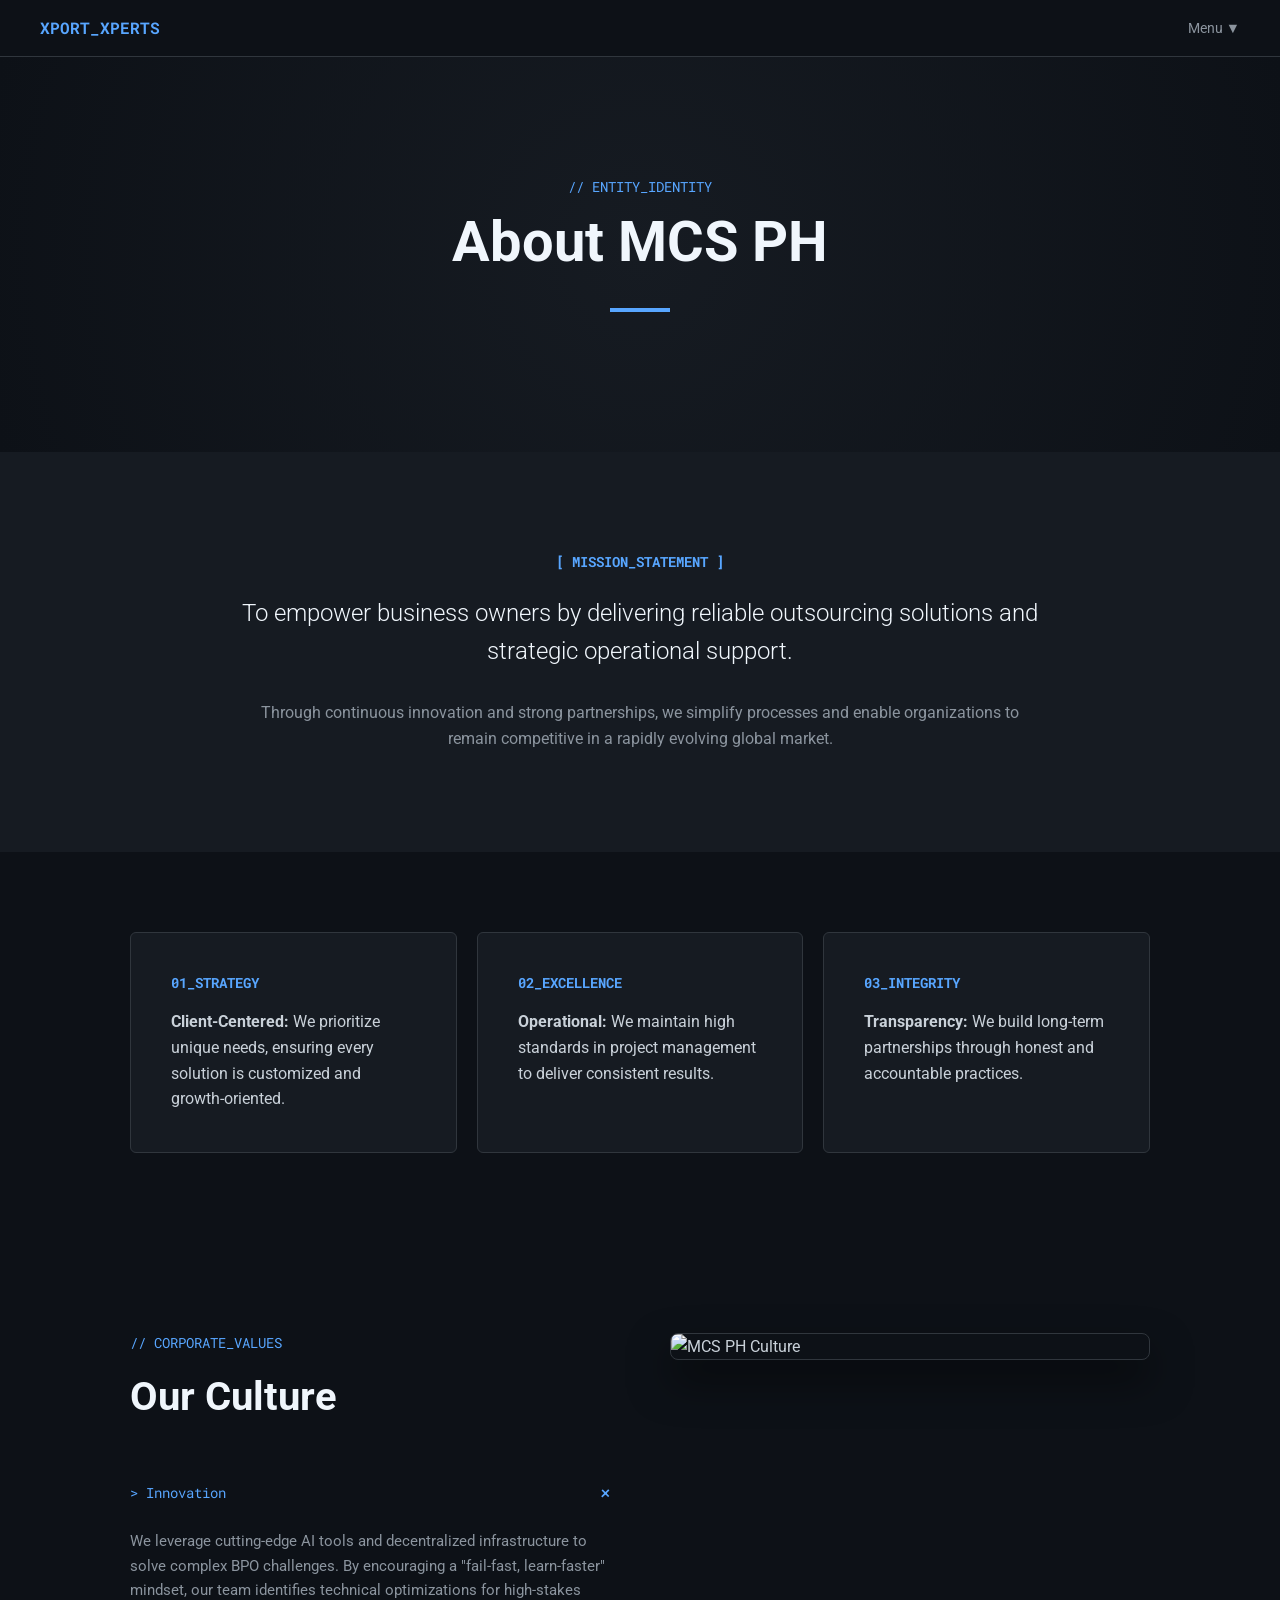
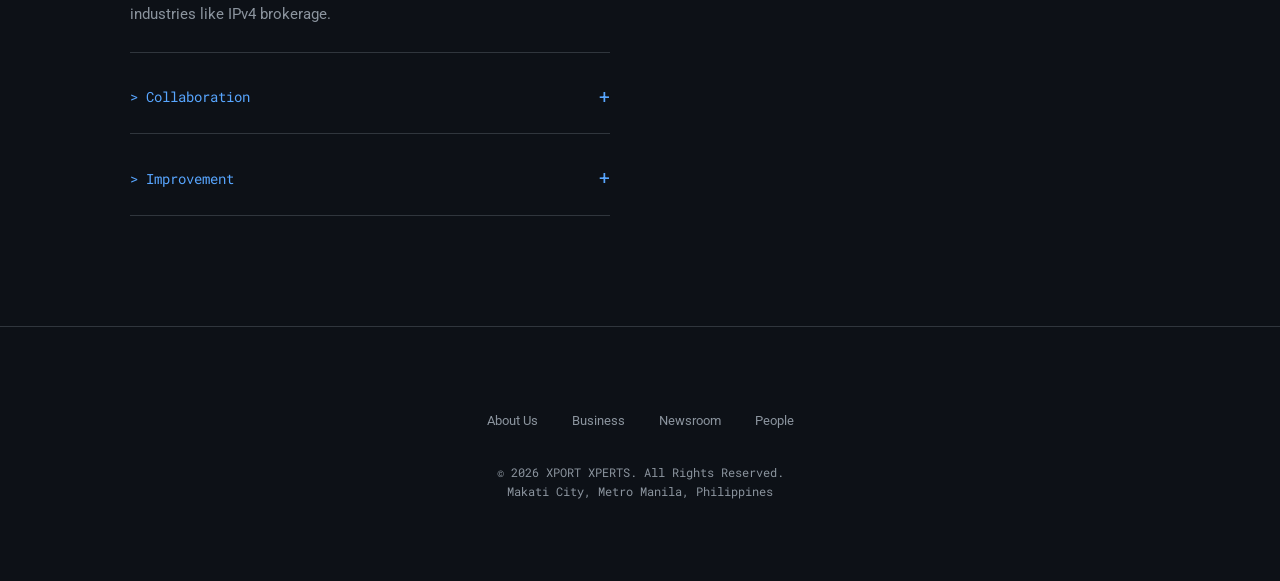
==== about.html @ 9e032820 "Add files via upload" ====
<!DOCTYPE html>
<html lang="en">
<head>
    <meta charset="UTF-8">
    <meta name="viewport" content="width=device-width, initial-scale=1.0">
    <title>About Us | XPORT XPERTS</title>
    <link href="https://fonts.googleapis.com/css2?family=Roboto+Mono:wght@400;700&family=Roboto:wght@300;400;700&display=swap" rel="stylesheet">
    <style>
        :root {
            --bg-main: #0d1117;       
            --bg-secondary: #161b22;  
            --border-color: #30363d;  
            --text-primary: #c9d1d9;  
            --text-muted: #8b949e;    
            --accent: #58a6ff;        
        }

        footer {
            padding: 80px 0;
            text-align: center;
            border-top: 1px solid var(--border-color);
        }

        * {
            margin: 0;
            padding: 0;
            box-sizing: border-box;
        }

        body {
            font-family: 'Roboto', sans-serif;
            background-color: var(--bg-main);
            color: var(--text-primary);
            line-height: 1.6;
            overflow-x: hidden;
        }

        .container {
            max-width: 1100px;
            margin: 0 auto;
            padding: 0 40px;
        }

        .mono {
            font-family: 'Roboto Mono', monospace;
            font-size: 0.85rem;
            color: var(--accent);
        }

        /* --- Header & Navigation --- */
        header {
            background-color: var(--bg-main);
            border-bottom: 1px solid var(--border-color);
            padding: 15px 0;
            position: sticky;
            top: 0;
            z-index: 1000;
        }

        .header-container {
            display: flex;
            justify-content: space-between;
            align-items: center;
            padding: 0 40px;
        }

        .logo {
            font-family: 'Roboto Mono', monospace;
            font-weight: bold;
            color: var(--accent);
            text-decoration: none;
        }

        nav .nav-item {
            position: relative;
            display: inline-block;
        }

        nav a {
            color: var(--text-muted);
            margin-left: 20px;
            text-decoration: none;
            font-size: 0.9rem;
        }

        .dropdown-content {
            display: none;
            position: absolute;
            right: 0;
            background-color: var(--bg-secondary);
            min-width: 160px;
            border: 1px solid var(--border-color);
            z-index: 1001;
        }

        .dropdown-content a {
            color: var(--text-muted);
            padding: 12px 16px;
            margin-left: 0;
            display: block;
        }

        .nav-item:hover .dropdown-content {
            display: block;
        }

        /* --- Hero Section --- */
        .about-hero {
            padding: 120px 0;
            text-align: center;
            background: radial-gradient(circle at center, #161b22 0%, #0d1117 100%);
        }

        /* --- Reveal Animation --- */
        .reveal {
            opacity: 0;
            transform: translateY(30px);
            transition: all 0.8s ease-out;
        }

        .reveal.active {
            opacity: 1;
            transform: translateY(0);
        }

        /* --- Mission Section --- */
        .mission-section {
            background-color: var(--bg-secondary);
            padding: 100px 0;
        }

        /* --- Values Cards --- */
        .values-grid {
            display: grid;
            grid-template-columns: repeat(auto-fit, minmax(300px, 1fr));
            gap: 20px;
            padding: 80px 0;
        }

        .card {
            background-color: var(--bg-secondary);
            padding: 40px;
            border: 1px solid var(--border-color);
            border-radius: 6px;
            transition: all 0.3s ease;
            position: relative;
        }

        .card:hover {
            border-color: var(--accent);
            transform: translateY(-5px);
        }

        /* --- Culture Section & Accordion --- */
        .culture-section {
            padding: 100px 0;
            background-color: var(--bg-main);
        }

        .split-layout {
            display: flex;
            gap: 60px;
            align-items: flex-start;
        }

        .text-half, .image-half { flex: 1; }

        .culture-accordion { margin-top: 30px; }

        .culture-item {
            border-bottom: 1px solid var(--border-color);
            margin-bottom: 10px;
        }

        .culture-header {
            padding: 20px 0;
            cursor: pointer;
            display: flex;
            justify-content: space-between;
            align-items: center;
            transition: color 0.3s;
        }

        .culture-content {
            max-height: 0;
            overflow: hidden;
            transition: all 0.4s cubic-bezier(0.4, 0, 0.2, 1);
            color: var(--text-muted);
            font-size: 0.95rem;
        }

        .culture-item.active .culture-content {
            max-height: 250px;
            padding-bottom: 25px;
        }

        .culture-item.active .culture-header {
            color: var(--accent);
        }

        .plus-icon {
            font-size: 1.2rem;
            transition: transform 0.3s;
            color: var(--accent);
        }

        .culture-item.active .plus-icon {
            transform: rotate(45deg);
        }

        .image-container {
            border: 1px solid var(--border-color);
            border-radius: 8px;
            overflow: hidden;
            box-shadow: 0 20px 40px rgba(0,0,0,0.5);
        }

        .image-container img {
            width: 100%;
            display: block;
            transition: transform 0.5s;
        }

        .image-container:hover img {
            transform: scale(1.03);
        }

        /* --- Footer --- */
        footer {
            padding: 80px 0;
            text-align: center;
            border-top: 1px solid var(--border-color);
        }

        .footer-links a {
            color: var(--text-muted);
            margin: 0 15px;
            text-decoration: none;
            font-size: 0.8rem;
        }

        .footer-bottom {
            margin-top: 30px;
            font-size: 0.75rem;
            color: var(--text-muted);
        }
    </style>
</head>
<body>

    <header>
        <div class="header-container">
            <a href="index.html" class="logo">XPORT_XPERTS</a>
            <nav>
                <div class="nav-item">
                    <a href="#" class="active">Menu ▼</a>
                    <div class="dropdown-content">
                        <a href="index.html">Home</a>
                        <a href="about.html">About</a>
                        <a href="services.html">Services</a>
                        <a href="contact.html">Contact</a>
                        <a href="whymcs.html">Why MCS PH</a>
                        <a href="partners.html">Partners</a>
                        <a href="faq.html">FAQ</a>
                        <a href="join.html">Join Us</a>
                    </div>
                </div>
            </nav>
        </div>
    </header>

    <section class="about-hero">
        <div class="container">
            <p class="mono">// ENTITY_IDENTITY</p>
            <h1 id="typewriter" style="font-size: 3.5rem; color: #f0f6fc; min-height: 1.2em;"></h1>
            <div style="width: 60px; height: 4px; background: var(--accent); margin: 20px auto;"></div>
        </div>
    </section>

    <section class="mission-section reveal">
        <div class="container">
            <div style="max-width: 800px; margin: 0 auto; text-align: center;">
                <h2 class="mono" style="margin-bottom: 20px;">[ MISSION_STATEMENT ]</h2>
                <p style="font-size: 1.5rem; color: #f0f6fc; margin-bottom: 30px; font-weight: 300;">
                    To empower business owners by delivering reliable outsourcing solutions and strategic operational support.
                </p>
                <p style="color: var(--text-muted);">
                    Through continuous innovation and strong partnerships, we simplify processes and enable organizations to remain competitive in a rapidly evolving global market.
                </p>
            </div>
        </div>
    </section>

    <div class="container">
        <div class="values-grid">
            <div class="card reveal">
                <h4 class="mono">01_STRATEGY</h4>
                <p style="margin-top: 15px;"><strong>Client-Centered:</strong> We prioritize unique needs, ensuring every solution is customized and growth-oriented.</p>
            </div>
            <div class="card reveal">
                <h4 class="mono">02_EXCELLENCE</h4>
                <p style="margin-top: 15px;"><strong>Operational:</strong> We maintain high standards in project management to deliver consistent results.</p>
            </div>
            <div class="card reveal">
                <h4 class="mono">03_INTEGRITY</h4>
                <p style="margin-top: 15px;"><strong>Transparency:</strong> We build long-term partnerships through honest and accountable practices.</p>
            </div>
        </div>
    </div>

    <section class="culture-section">
        <div class="container">
            <div class="split-layout reveal">
                <div class="text-half">
                    <p class="mono">// CORPORATE_VALUES</p>
                    <h2 style="font-size: 2.5rem; color: #f0f6fc; margin: 10px 0 20px 0;">Our Culture</h2>
                    
                    <div class="culture-accordion">
                        <div class="culture-item active">
                            <div class="culture-header">
                                <span class="mono">> Innovation</span>
                                <span class="plus-icon">+</span>
                            </div>
                            <div class="culture-content">
                                We leverage cutting-edge AI tools and decentralized infrastructure to solve complex BPO challenges. By encouraging a "fail-fast, learn-faster" mindset, our team identifies technical optimizations for high-stakes industries like IPv4 brokerage.
                            </div>
                        </div>

                        <div class="culture-item">
                            <div class="culture-header">
                                <span class="mono">> Collaboration</span>
                                <span class="plus-icon">+</span>
                            </div>
                            <div class="culture-content">
                                Distance is a detail, not a barrier. We utilize real-time collaborative stacks (Slack, Jira, Git) to ensure our remote experts function as a cohesive unit. Our partnership with clients is an extension of their internal team.
                            </div>
                        </div>

                        <div class="culture-item">
                            <div class="culture-header">
                                <span class="mono">> Improvement</span>
                                <span class="plus-icon">+</span>
                            </div>
                            <div class="culture-content">
                                Continuous upskilling is mandatory. We provide our agents with specialized training modules in iGaming regulations and technical literacy to ensure we remain the gold standard in Philippine outsourcing.
                            </div>
                        </div>
                    </div>
                </div>

                <div class="image-half">
                    <div class="image-container">
                        <img src="https://i.pinimg.com/736x/e1/63/8e/e1638eeec95a5b2632e2abaaf7214796.jpg" alt="MCS PH Culture">
                    </div>
                </div>
            </div>
        </div>
    </section>

    <footer>
        <div class="footer-links">
            <a href="about.html">About Us</a>
            <a href="services.html">Business</a>
            <a href="#">Newsroom</a>
            <a href="#">People</a>
        </div>
        <div class="footer-bottom mono">
            <p>&copy; 2026 XPORT XPERTS. All Rights Reserved.</p>
            <p>Makati City, Metro Manila, Philippines</p>
        </div>
    </footer>

    <script>
        // --- Typewriter Effect ---
        const heroText = "About MCS PH";
        let charIndex = 0;
        function typeWriter() {
            if (charIndex < heroText.length) {
                document.getElementById("typewriter").innerHTML += heroText.charAt(charIndex);
                charIndex++;
                setTimeout(typeWriter, 100);
            }
        }

        // --- Scroll Reveal Effect ---
        function reveal() {
            const reveals = document.querySelectorAll(".reveal");
            reveals.forEach(el => {
                const windowHeight = window.innerHeight;
                const elementTop = el.getBoundingClientRect().top;
                const revealPoint = 100;
                if (elementTop < windowHeight - revealPoint) {
                    el.classList.add("active");
                }
            });
        }

        // --- Culture Accordion Functionality ---
        document.querySelectorAll('.culture-header').forEach(header => {
            header.addEventListener('click', () => {
                const currentItem = header.parentElement;
                const wasActive = currentItem.classList.contains('active');
                
                // Close all
                document.querySelectorAll('.culture-item').forEach(item => {
                    item.classList.remove('active');
                });

                // Toggle current
                if (!wasActive) {
                    currentItem.classList.add('active');
                }
            });
        });

        // Initialize
        window.addEventListener("scroll", reveal);
        window.onload = () => {
            typeWriter();
            reveal();
        };
    </script>
</body>
</html>
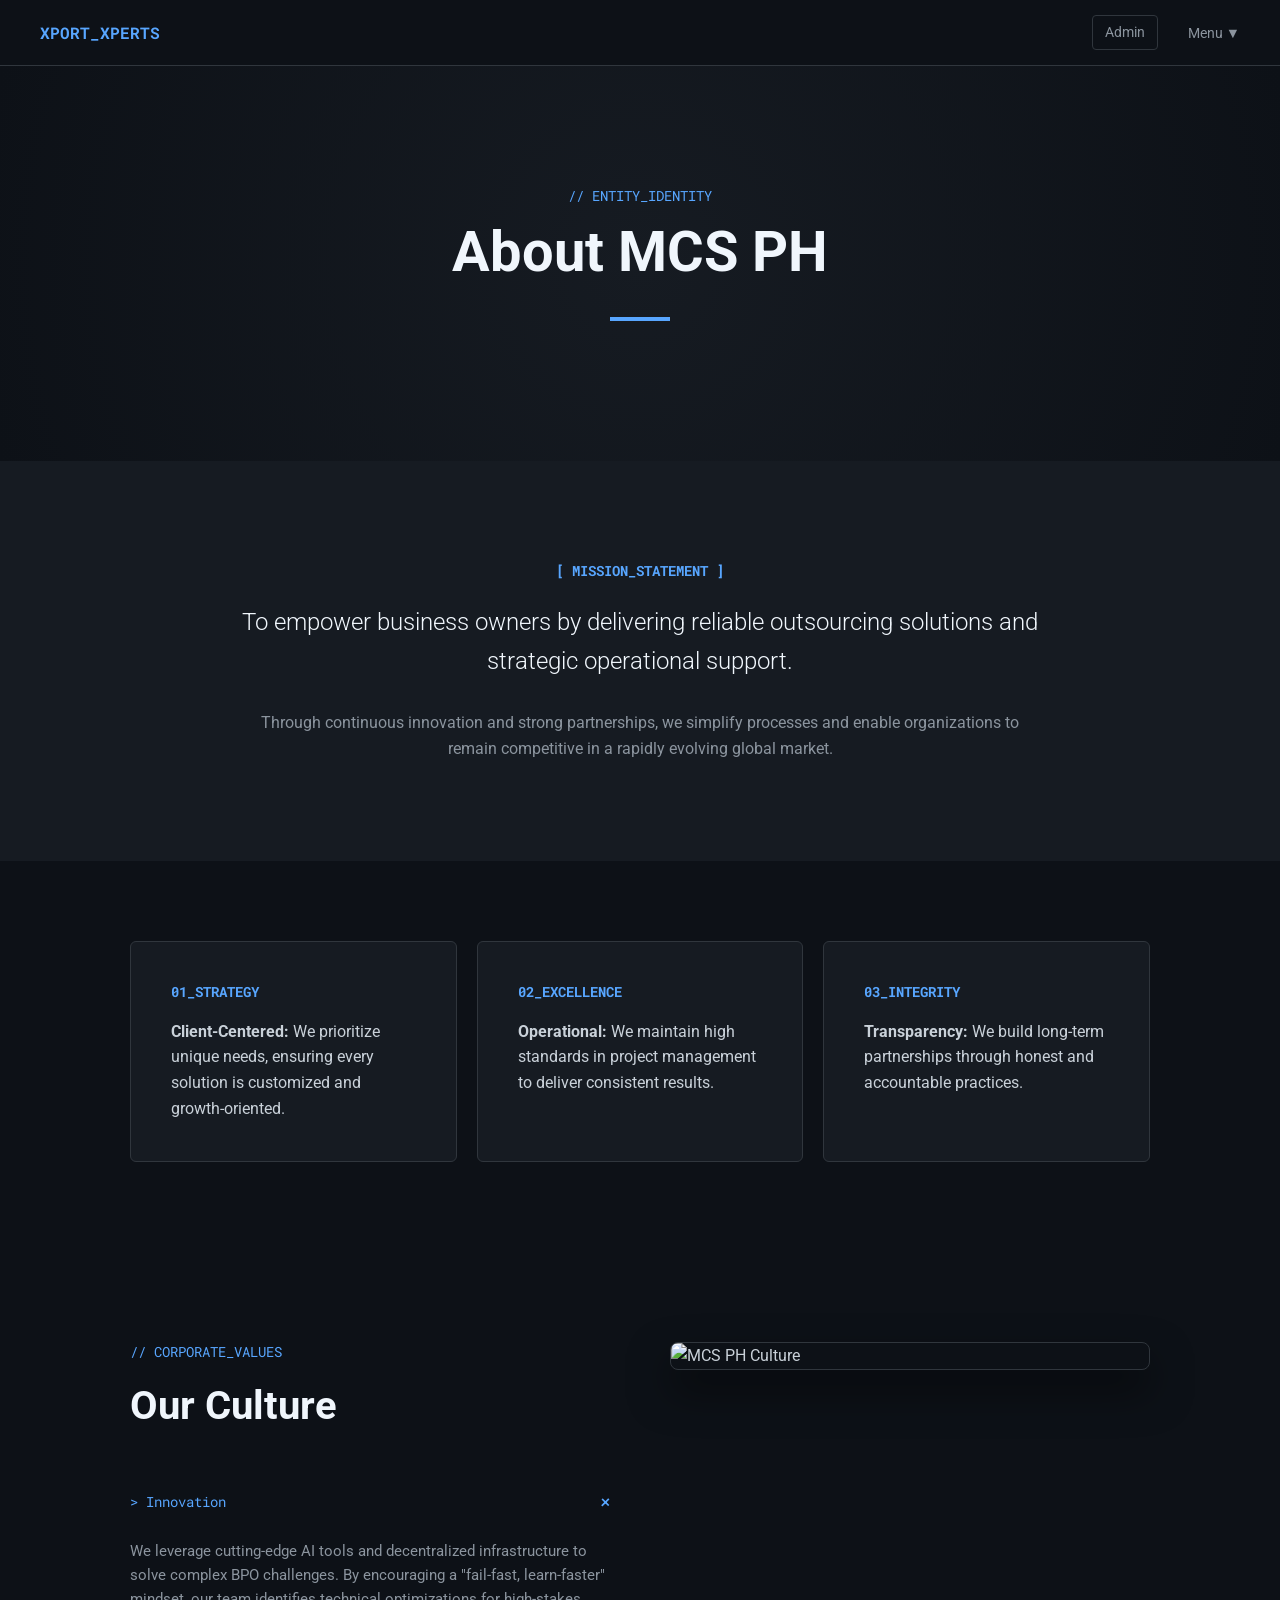
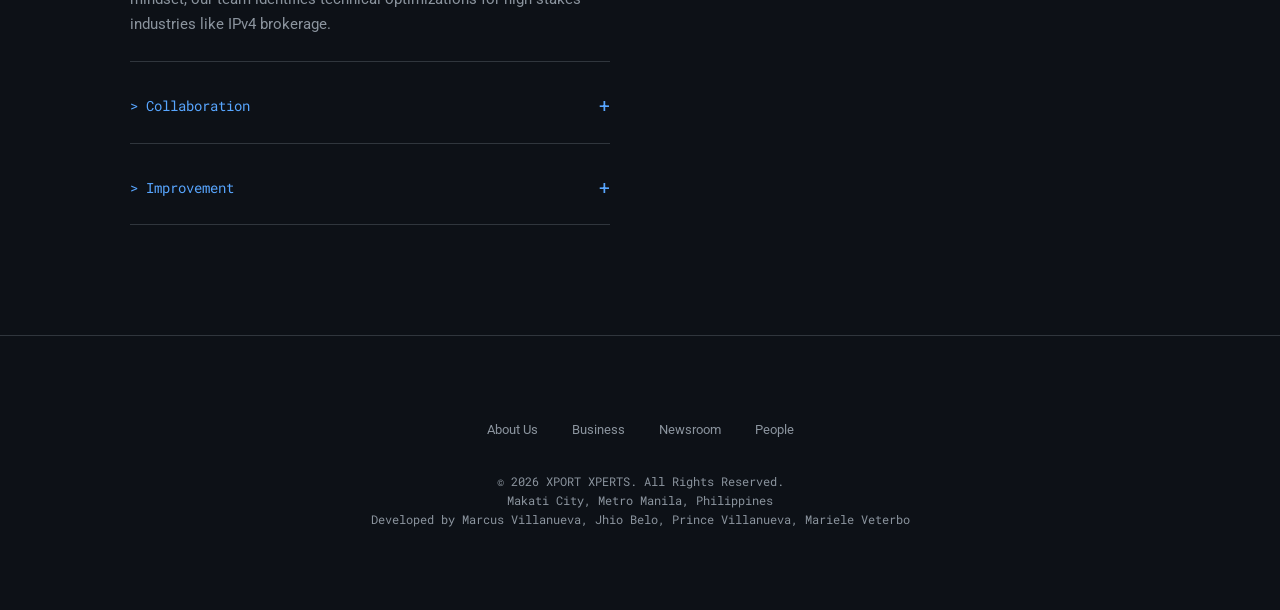
==== commit 6ce05dc8: "Add files via upload" ====
--- a/about.html
+++ b/about.html
@@ -100,9 +100,31 @@
             display: block;
         }
 
-        .nav-item:hover .dropdown-content {
-            display: block;
-        }
+        .admin-btn {
+            color: var(--text-muted);
+            text-decoration: none;
+            font-size: 0.9rem;
+            padding: 5px 12px;
+            border: 1px solid var(--border-color);
+            border-radius: 4px;
+            transition: all 0.3s ease;
+            margin-right: 10px; 
+        }
+
+        .admin-btn:hover {
+            color: var(--accent);
+            border-color: var(--accent);
+            background-color: rgba(88, 166, 255, 0.1);
+        }
+
+
+        nav {
+            display: flex;
+            align-items: center;
+        }
+            .nav-item:hover .dropdown-content {
+                display: block;
+            }
 
         /* --- Hero Section --- */
         .about-hero {
@@ -252,6 +274,7 @@
         <div class="header-container">
             <a href="index.html" class="logo">XPORT_XPERTS</a>
             <nav>
+                <a href="admin.html" class="admin-btn">Admin</a>
                 <div class="nav-item">
                     <a href="#" class="active">Menu ▼</a>
                     <div class="dropdown-content">
@@ -367,6 +390,7 @@
         <div class="footer-bottom mono">
             <p>&copy; 2026 XPORT XPERTS. All Rights Reserved.</p>
             <p>Makati City, Metro Manila, Philippines</p>
+            <p>Developed by Marcus Villanueva, Jhio Belo, Prince Villanueva, Mariele Veterbo</p>
         </div>
     </footer>
 
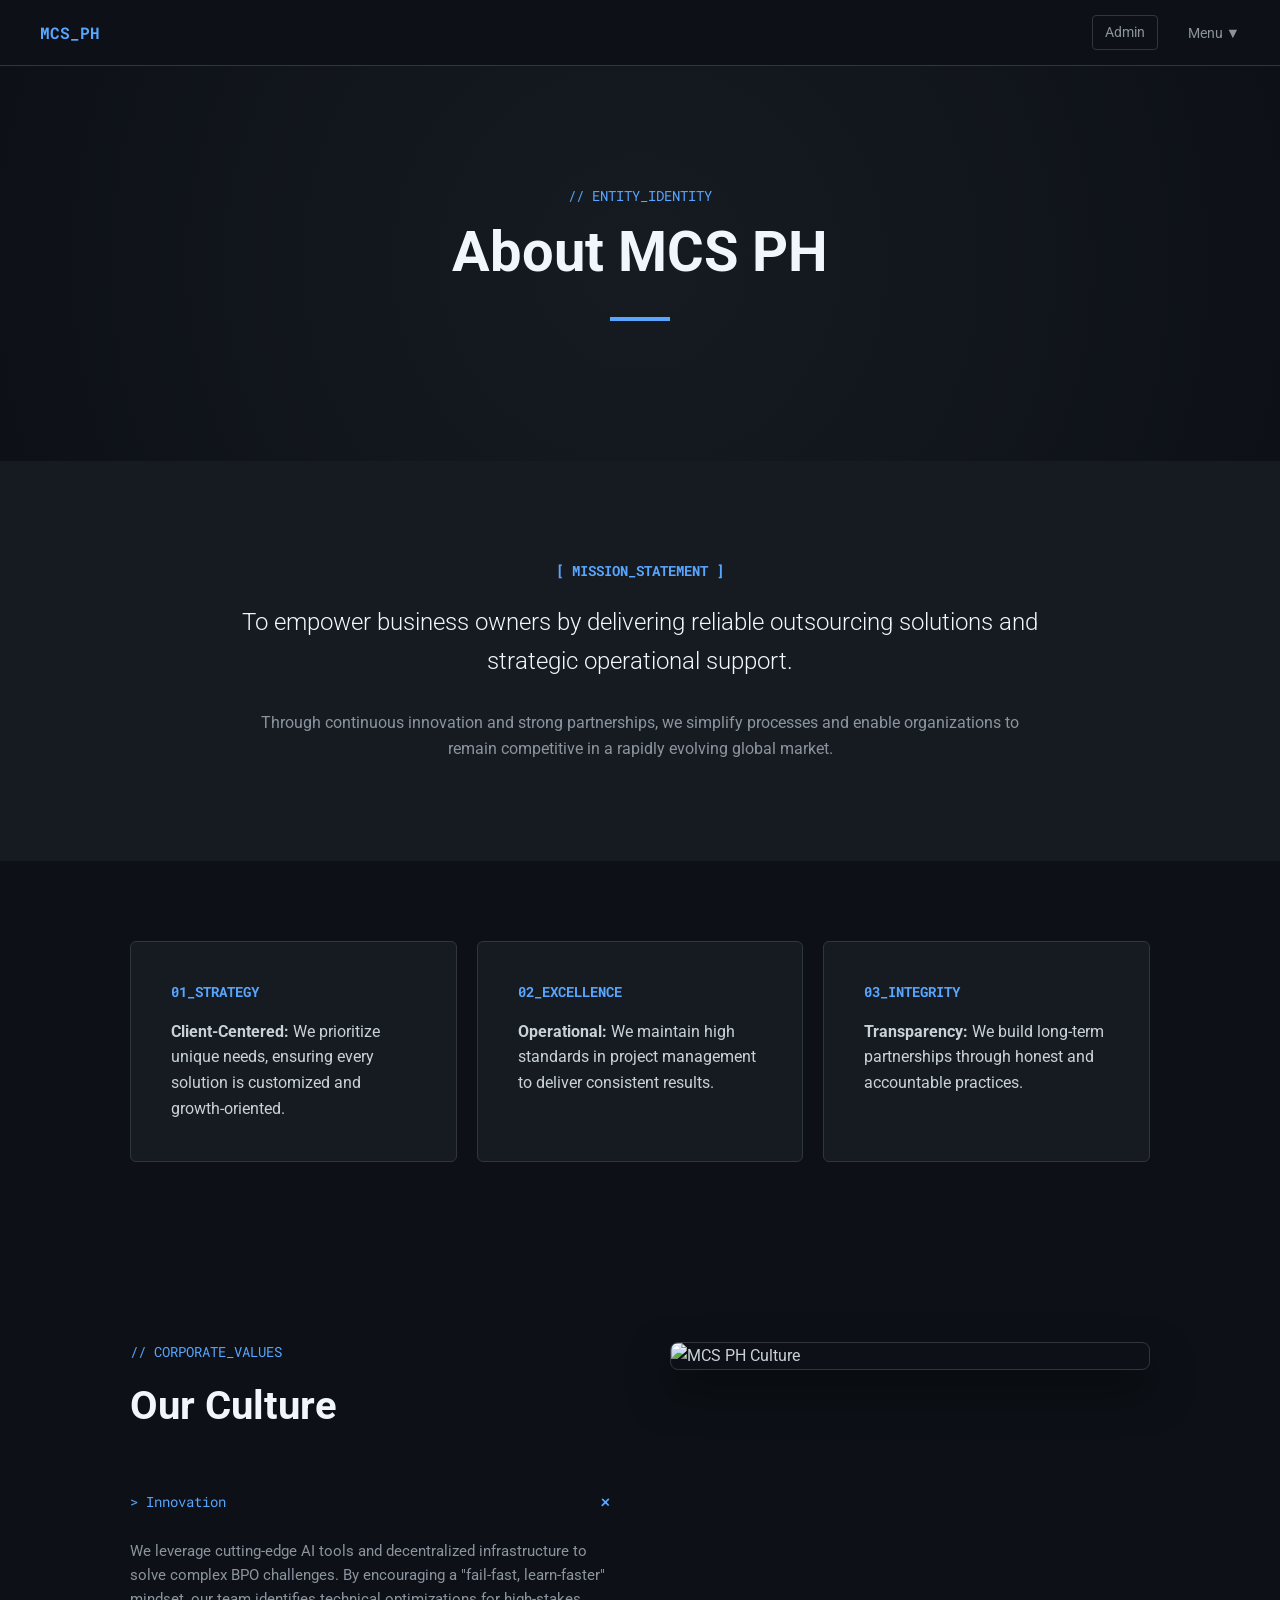
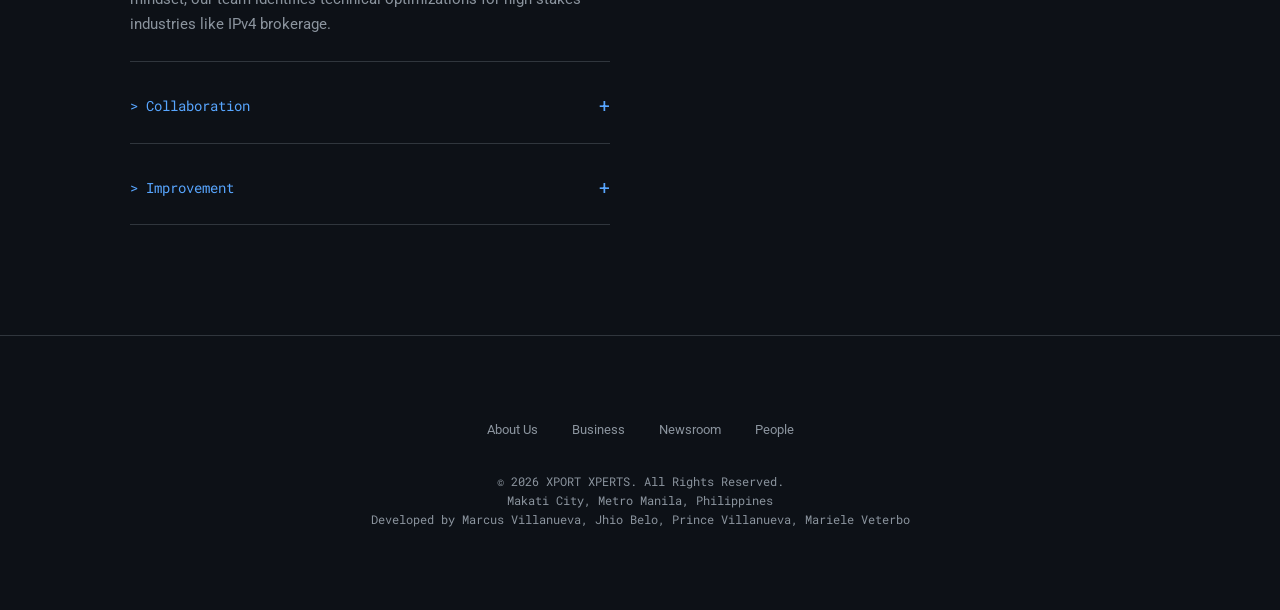
==== commit 522f65be: "Update about.html" ====
--- a/about.html
+++ b/about.html
@@ -272,7 +272,7 @@
 
     <header>
         <div class="header-container">
-            <a href="index.html" class="logo">XPORT_XPERTS</a>
+            <a href="index.html" class="logo">MCS_PH</a>
             <nav>
                 <a href="admin.html" class="admin-btn">Admin</a>
                 <div class="nav-item">
@@ -445,4 +445,5 @@
         };
     </script>
 </body>
-</html>+
+</html>
